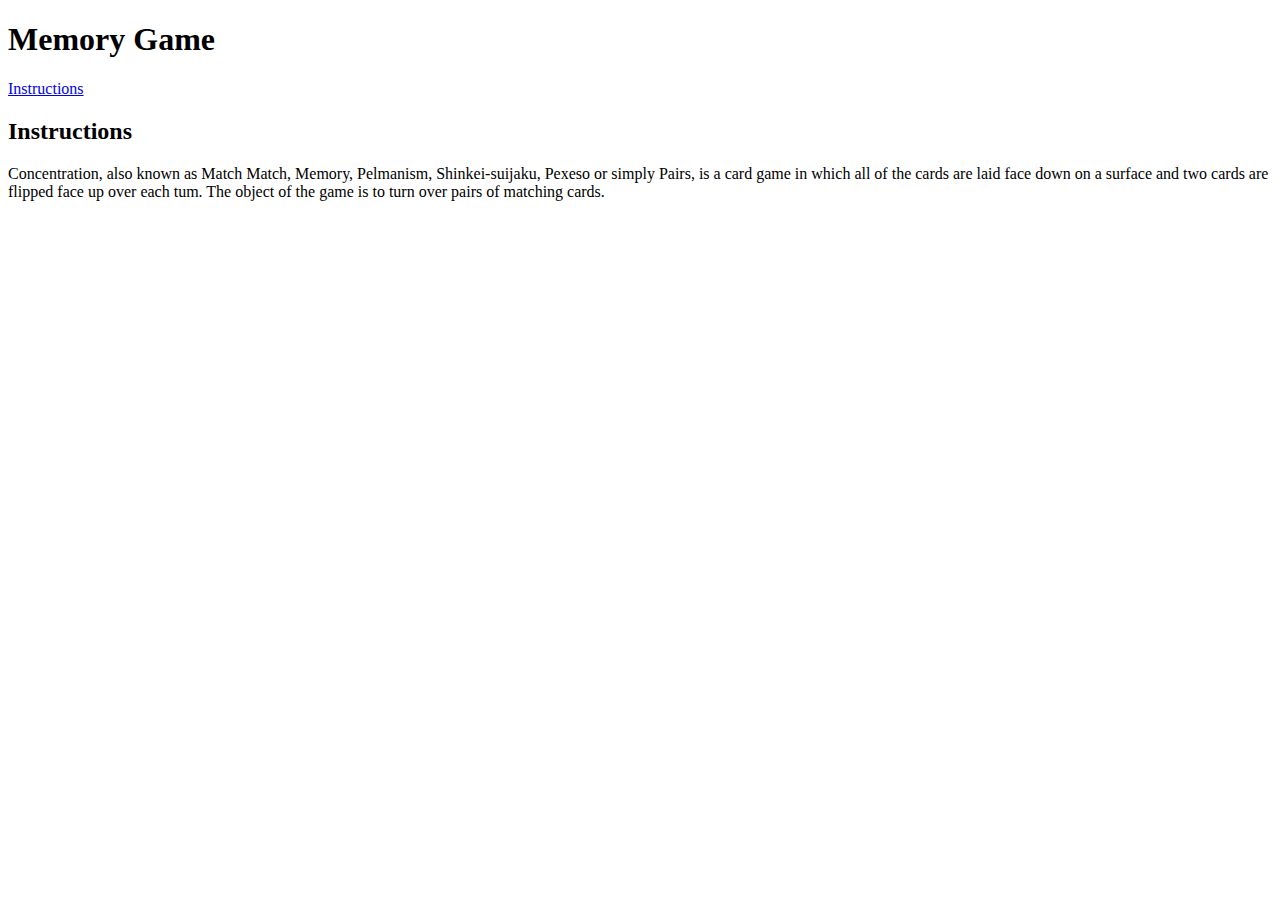
==== memory_game/index.html @ 444d02e5 "adding a new folder" ====
<!DOCTYPE html>
<html lang="en">
  <head>
    <meta charset="UTF-8" />
    <meta name="viewport" content="width=device-width, initial-scale=1.0" />
    <meta http-equiv="X-UA-Compatible" content="ie=edge" />
    <title>Memory Card Game</title>
  </head>
  <body>
    <h1>Memory Game</h1>
    <a href="#">Instructions</a>
    <h2>Instructions</h2>
    <p>
      Concentration, also known as Match Match, Memory, Pelmanism,
      Shinkei-suijaku, Pexeso or simply Pairs, is a card game in which all of
      the cards are laid face down on a surface and two cards are flipped face
      up over each tum. The object of the game is to turn over pairs of matching
      cards.
    </p>
  </body>
</html>
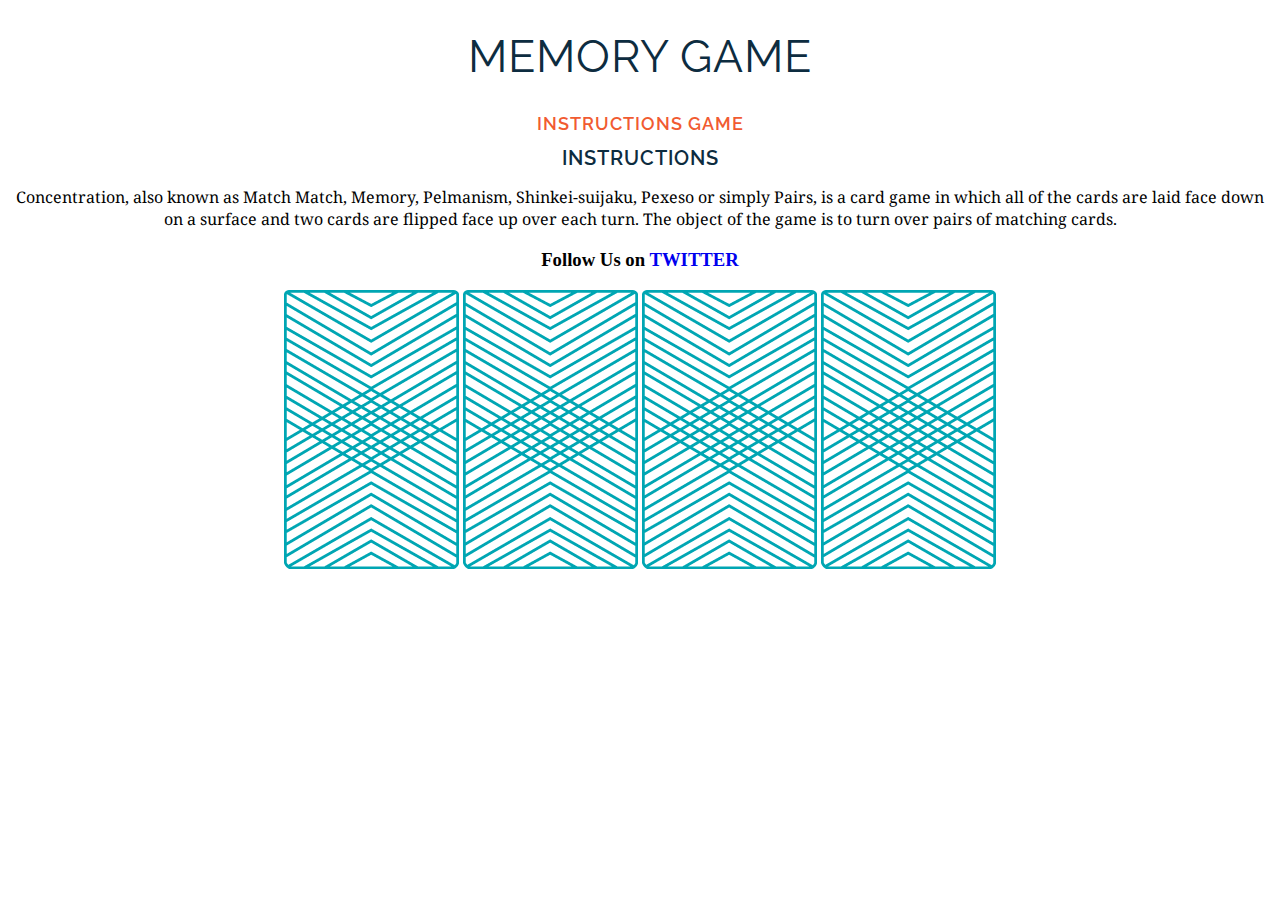
==== commit 8a976719: "adding CSS" ====
--- a/memory_game/index.html
+++ b/memory_game/index.html
@@ -4,18 +4,38 @@
     <meta charset="UTF-8" />
     <meta name="viewport" content="width=device-width, initial-scale=1.0" />
     <meta http-equiv="X-UA-Compatible" content="ie=edge" />
+
+    <link
+      href="https://fonts.googleapis.com/css?family=Droid+Serif|Raleway:400,500,600,700"
+      rel="stylesheet"
+    />
+
+    <link rel="stylesheet" href="css/style.css" type="text/css" />
+
     <title>Memory Card Game</title>
   </head>
+
   <body>
-    <h1>Memory Game</h1>
-    <a href="#">Instructions</a>
-    <h2>Instructions</h2>
+    <h1 class="headName">Memory Game</h1>
+
+    <h1 class="instGameHeader">Instructions Game</h1>
+
+    <a class="instLink" href="#">Instructions</a>
     <p>
       Concentration, also known as Match Match, Memory, Pelmanism,
       Shinkei-suijaku, Pexeso or simply Pairs, is a card game in which all of
       the cards are laid face down on a surface and two cards are flipped face
-      up over each tum. The object of the game is to turn over pairs of matching
-      cards.
+      up over each turn. The object of the game is to turn over pairs of
+      matching cards.
     </p>
+
+    <h3>Follow Us on <a href="https://www.twitter.com">Twitter</a></h3>
+
+    <div>
+      <img src="images/back.png" alt="Queen of Diamonds" />
+      <img src="images/back.png" alt="Queen of Hearts" />
+      <img src="images/back.png" alt="King of Diamonds" />
+      <img src="images/back.png" alt="King of Hearts" />
+    </div>
   </body>
 </html>
--- a/memory_game/css/style.css
+++ b/memory_game/css/style.css
@@ -0,0 +1,55 @@
+body {
+  text-align: center;
+}
+
+h1 {
+  font-family: "Raleway", sans-serif;
+  font-weight: 400;
+}
+
+h2 {
+  font-family: "Raleway", sans-serif;
+  font-weight: 400;
+}
+
+p {
+  font-family: "Droid Serif", serif;
+}
+
+a {
+  text-decoration: none;
+  text-transform: uppercase;
+}
+
+.headName {
+  font-family: "Raleway";
+  text-transform: uppercase;
+  color: #0d2c40;
+  letter-spacing: 1px;
+  font-weight: 400;
+  font-size: 45px;
+}
+
+.instGameHeader {
+  font-family: "Raleway";
+  text-transform: uppercase;
+  color: #f15b31;
+  letter-spacing: 1px;
+  font-weight: 600;
+  font-size: 18px;
+}
+
+.instLink {
+  font-family: "Raleway";
+  text-transform: uppercase;
+  color: #0d2c40;
+  letter-spacing: 1px;
+  font-weight: 600;
+  font-size: 20px;
+}
+
+.descParagraph {
+  font-family: "Droid Serif", serif;
+  line-height: 26px;
+  font-size: 18px;
+}
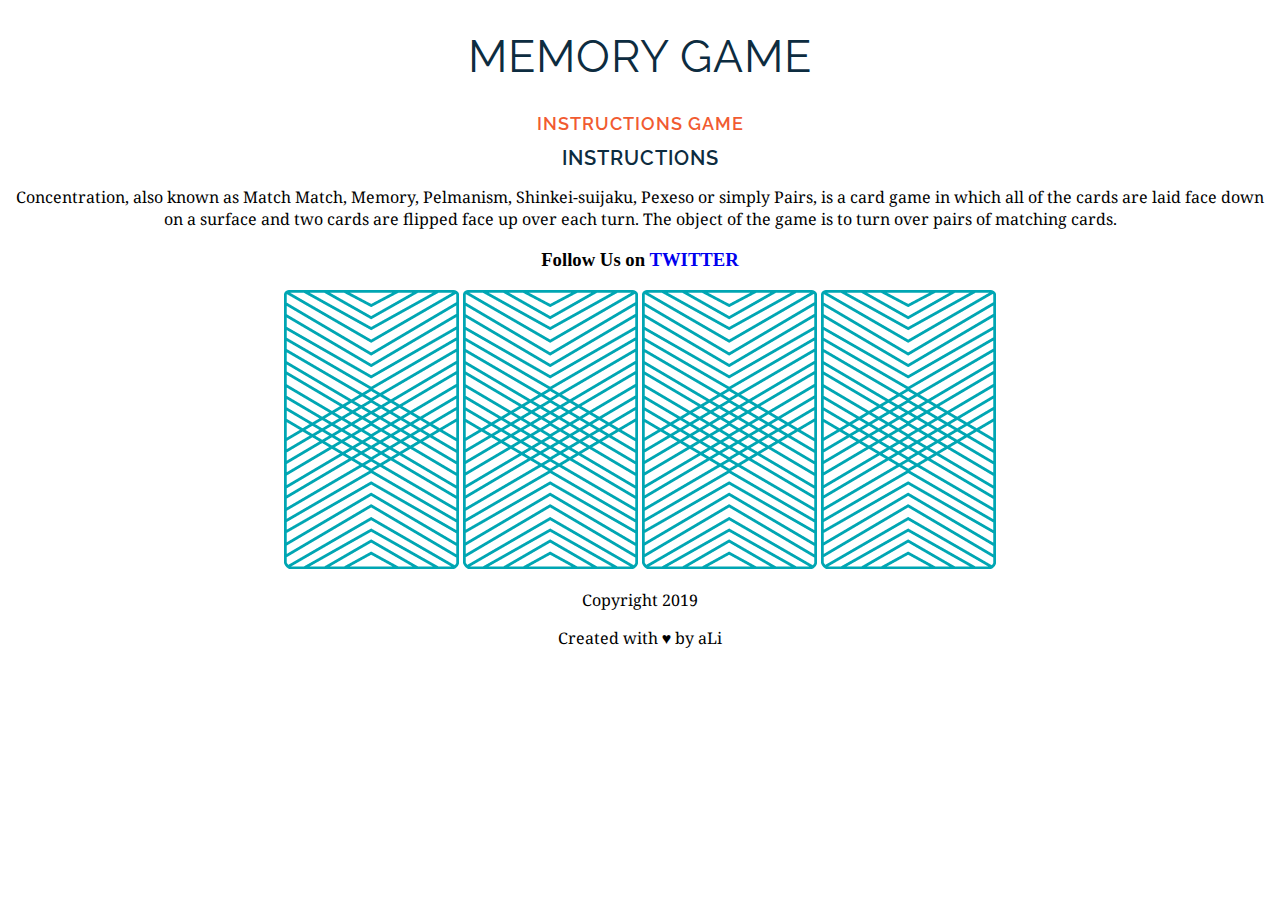
==== commit 8ba96d6c: "adding the JS file" ====
--- a/memory_game/index.html
+++ b/memory_game/index.html
@@ -16,26 +16,43 @@
   </head>
 
   <body>
-    <h1 class="headName">Memory Game</h1>
+    <header>
+      <h1 class="headName">Memory Game</h1>
+    </header>
 
-    <h1 class="instGameHeader">Instructions Game</h1>
+    <nav>
+      <h1 class="instGameHeader">Instructions Game</h1>
+    </nav>
 
-    <a class="instLink" href="#">Instructions</a>
-    <p>
-      Concentration, also known as Match Match, Memory, Pelmanism,
-      Shinkei-suijaku, Pexeso or simply Pairs, is a card game in which all of
-      the cards are laid face down on a surface and two cards are flipped face
-      up over each turn. The object of the game is to turn over pairs of
-      matching cards.
-    </p>
+    <main>
+      <a class="instLink" href="#">Instructions</a>
+      <p>
+        Concentration, also known as Match Match, Memory, Pelmanism,
+        Shinkei-suijaku, Pexeso or simply Pairs, is a card game in which all of
+        the cards are laid face down on a surface and two cards are flipped face
+        up over each turn. The object of the game is to turn over pairs of
+        matching cards.
+      </p>
 
-    <h3>Follow Us on <a href="https://www.twitter.com">Twitter</a></h3>
+      <h3>Follow Us on <a href="https://www.twitter.com">Twitter</a></h3>
 
-    <div>
-      <img src="images/back.png" alt="Queen of Diamonds" />
-      <img src="images/back.png" alt="Queen of Hearts" />
-      <img src="images/back.png" alt="King of Diamonds" />
-      <img src="images/back.png" alt="King of Hearts" />
-    </div>
+      <div>
+        <img src="images/back.png" alt="Queen of Diamonds" />
+        <img src="images/back.png" alt="Queen of Hearts" />
+        <img src="images/back.png" alt="King of Diamonds" />
+        <img src="images/back.png" alt="King of Hearts" />
+      </div>
+
+    </main>
+
+
+
+    <footer class="clearfix">
+      <p class="copyright ">Copyright 2019</p> 
+     <p class="message">Created with &hearts; by <span class="name">aLi</span></p class="message">
+    </footer>
+
+          <script src="js/main.js"></script>
+
   </body>
 </html>
